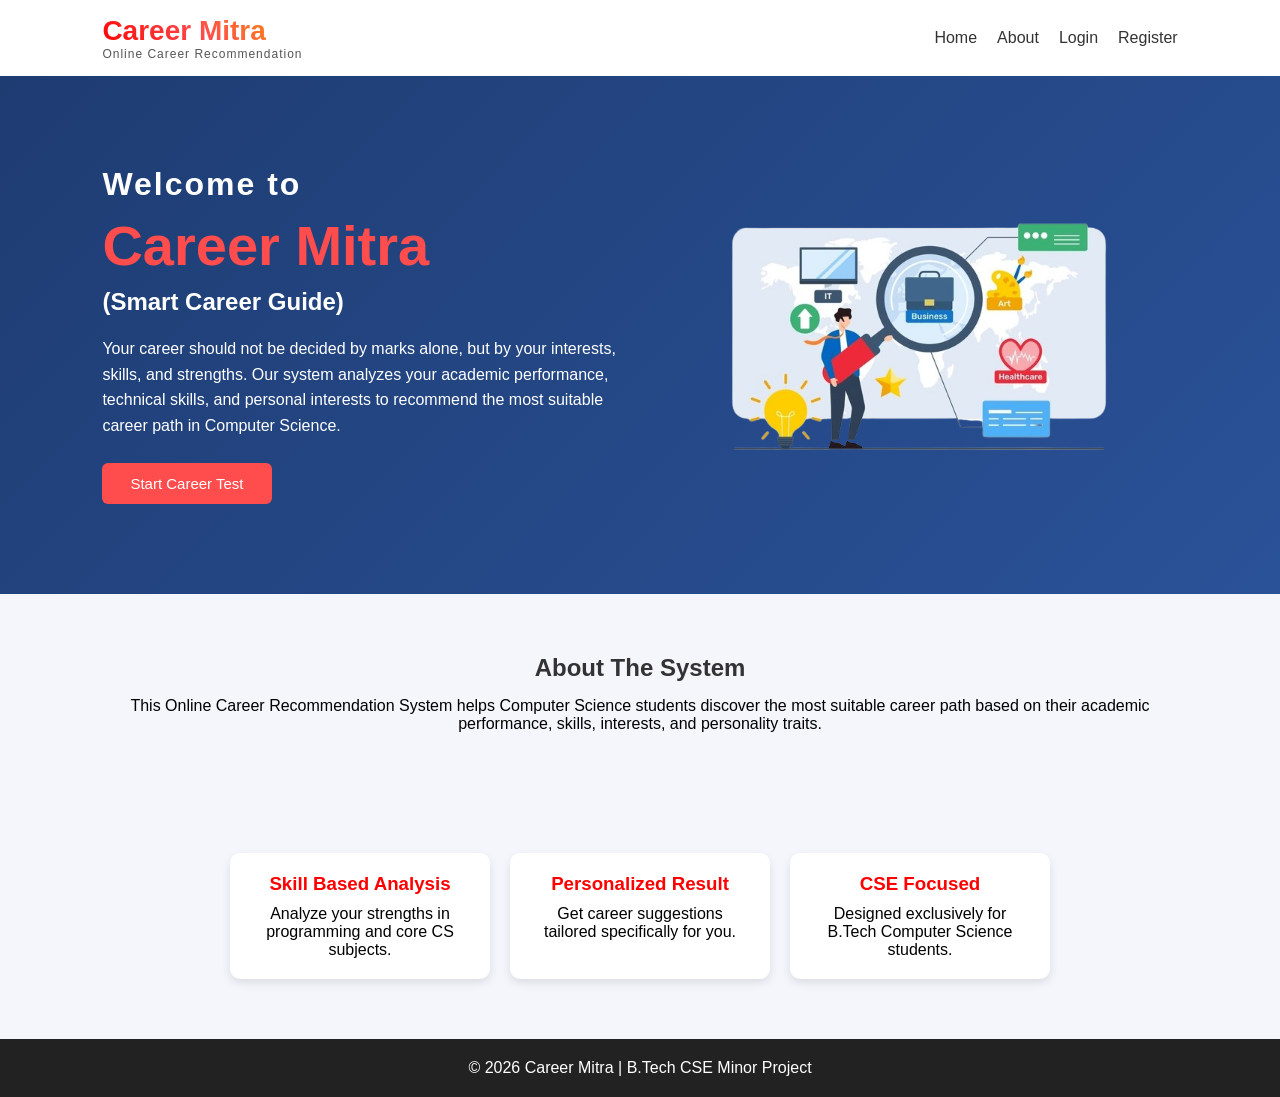
==== index.html @ 4497c71d "Add files via upload Add all the file" ====
<!DOCTYPE html>
<html lang="en">
<head>
    <meta charset="UTF-8">
    <title>Career Mitra - Smart Career Guide</title>
    <meta name="viewport" content="width=device-width, initial-scale=1.0">
    <link rel="stylesheet" href="style.css">
</head>
<body>

    <!-- Navbar -->
    <nav>
        <div class="logo-area">
            <div class="logo">Career Mitra</div>
            <div class="sub-logo">Online Career Recommendation</div>
        </div>

        <ul>
            <li><a href="#">Home</a></li>
            <li><a href="#">About</a></li>
            <li><a href="login.html">Login</a></li>
            <li><a href="register.html">Register</a></li>
        </ul>
    </nav>

    <!-- Hero Section -->
    <section class="hero">
        <div class="hero-content">

            <!-- Left Side Text -->
            <div class="hero-text">

                <h2 class="big-welcome">Welcome to </h2>

                <h1>Career Mitra</h1>

                <h3>(Smart Career Guide)</h3>

                <p>
                    Your career should not be decided by marks alone, but by your interests,
                    skills, and strengths. Our system analyzes your academic performance,
                    technical skills, and personal interests to recommend the most suitable
                    career path in Computer Science.
                </p>

                <button>Start Career Test</button>
            </div>

            <!-- Right Side Image -->
            <div class="hero-image">
                <img src="career photo.png" alt="Career Image">
            </div>

        </div>
    </section>

    <!-- About Section -->
    <section class="about">
        <h2>About The System</h2>
        <p>
            This Online Career Recommendation System helps Computer Science students
            discover the most suitable career path based on their academic performance,
            skills, interests, and personality traits.
        </p>
    </section>

    <!-- Features -->
    <section class="features">
        <div class="card">
            <h3>Skill Based Analysis</h3>
            <p>Analyze your strengths in programming and core CS subjects.</p>
        </div>

        <div class="card">
            <h3>Personalized Result</h3>
            <p>Get career suggestions tailored specifically for you.</p>
        </div>

        <div class="card">
            <h3>CSE Focused</h3>
            <p>Designed exclusively for B.Tech Computer Science students.</p>
        </div>
    </section>

    <footer>
        © 2026 Career Mitra | B.Tech CSE Minor Project
    </footer>

</body>
</html>
---- style.css ----
* {
    margin: 0;
    padding: 0;
    box-sizing: border-box;
    font-family: Arial, sans-serif;
}

body {
    background: #f4f6fb;
}

/* Navbar */
nav {
    display: flex;
    justify-content: space-between;
    align-items: center;
    padding: 15px 8%;
    background: white;
    box-shadow: 0 2px 8px rgba(0,0,0,0.1);
}

.logo-area {
    display: flex;
    flex-direction: column;
}

.logo {
    font-size: 28px;
    font-weight: 800;
    background: linear-gradient(45deg, #ff0000, #ff4d4d, #ff9900);
    background-clip: text;
    -webkit-background-clip: text;
    color: transparent;
}

.sub-logo {
    font-size: 12px;
    color: #555;
    letter-spacing: 1px;
}

nav ul {
    list-style: none;
    display: flex;
    gap: 20px;
}

nav ul li a {
    text-decoration: none;
    color: #333;
    font-weight: 500;
}

nav ul li a:hover {
    color: #ff0000;
}

/* Hero Section */
.hero {
    background: linear-gradient(135deg, #1e3c72, #2a5298);
    padding: 90px 8%;
    color: white;
}

.hero-content {
    display: flex;
    align-items: center;
    justify-content: space-between;
    gap: 40px;
    flex-wrap: wrap;
}

/* Left Side */
.hero-text {
    flex: 1;
}

.big-welcome {
    font-size: 32px;
    font-weight: 700;
    letter-spacing: 2px;
    margin-bottom: 10px;
}

.hero-text h1 {
    font-size: 56px;
    color: #ff4d4d;
}

.hero-text h3 {
    margin-top: 10px;
    font-size: 24px;
}

.hero-text p {
    margin-top: 20px;
    line-height: 1.6;
    font-size: 16px;
}

.hero-text button {
    margin-top: 25px;
    padding: 12px 28px;
    border: none;
    background: #ff4d4d;
    color: white;
    border-radius: 6px;
    cursor: pointer;
    font-size: 15px;
}

.hero-text button:hover {
    background: #cc0000;
}

/* Right Side Image */
.hero-image {
    flex: 1;
    text-align: center;
}

.hero-image img {
    width: 100%;
    max-width: 450px;
}

/* About Section */
.about {
    padding: 60px 8%;
    text-align: center;
}

.about h2 {
    margin-bottom: 15px;
    color: #333;
}

/* Features */
.features {
    display: flex;
    justify-content: center;
    gap: 40px;
    padding: 60px 8%;
    flex-wrap: wrap;
}

.card {
    background: white;
    padding: 25px;
    width: 260px;
    border-radius: 10px;
    box-shadow: 0 4px 10px rgba(0,0,0,0.1);
    text-align: center;
}

.card h3 {
    margin-bottom: 10px;
    color: #ff0000;
}

footer {
    text-align: center;
    padding: 20px;
    background: #222;
    color: white;
}

/* Form Pages */
.form-body {
    background: linear-gradient(135deg, #1e3c72, #2a5298);
    display: flex;
    justify-content: center;
    align-items: center;
    height: 100vh;
}

.form-container {
    background: white;
    padding: 40px;
    width: 350px;
    border-radius: 10px;
    text-align: center;
}

.form-container h2 {
    margin-bottom: 20px;
}

.form-container input {
    width: 100%;
    padding: 10px;
    margin: 10px 0;
    border-radius: 5px;
    border: 1px solid #ccc;
}

.form-container button {
    width: 100%;
    padding: 10px;
    background: #ff4d4d;
    border: none;
    color: white;
    border-radius: 5px;
    cursor: pointer;
}

.form-container button:hover {
    background: #cc0000;
}

/* Dashboard */
.dashboard-container {
    text-align: center;
    padding: 50px;
}

.profile-section {
    background: white;
    width: 350px;
    margin: auto;
    padding: 30px;
    border-radius: 12px;
    box-shadow: 0 5px 15px rgba(0,0,0,0.2);
}

.profile-pic img {
    width: 150px;
    height: 150px;
    border-radius: 50%;
    object-fit: cover;
    border: 4px solid #ff4d4d;
    margin-bottom: 15px;
}

.profile-section input {
    margin: 10px 0;
}

.profile-section button {
    margin-top: 15px;
    padding: 10px 20px;
    background: #ff4d4d;
    border: none;
    color: white;
    border-radius: 5px;
    cursor: pointer;
}

.profile-section button:hover {
    background: #cc0000;
}

/* ============================= */
/* 📱 MOBILE SIZE ADJUST ONLY */
/* ============================= */

@media (max-width: 768px) {

    /* Reduce hero padding */
    .hero {
        padding: 60px 5%;
    }

    /* Keep side-by-side layout */
    .hero-content {
        gap: 20px;
    }

    /* Reduce heading sizes */
    .hero-text h1 {
        font-size: 38px;
    }

    .big-welcome {
        font-size: 22px;
    }

    .hero-text h3 {
        font-size: 18px;
    }

    .hero-text p {
        font-size: 14px;
    }

    /* Reduce image size */
    .hero-image img {
        max-width: 250px;
    }

    /* Reduce feature cards slightly */
    .card {
        width: 200px;
    }

    /* Reduce dashboard width */
    .profile-section {
        width: 280px;
    }

}

.features {
    display: flex;
    justify-content: center;
    gap: 20px;
    padding: 60px 5%;
    flex-wrap: nowrap;   /* Important */
    overflow-x: auto;    /* Scroll enable */
}

.card {
    background: white;
    padding: 20px;
    min-width: 220px;   /* Fixed width for mobile */
    border-radius: 10px;
    box-shadow: 0 4px 10px rgba(0,0,0,0.1);
    text-align: center;
    flex-shrink: 0;     /* Prevent shrinking */
}
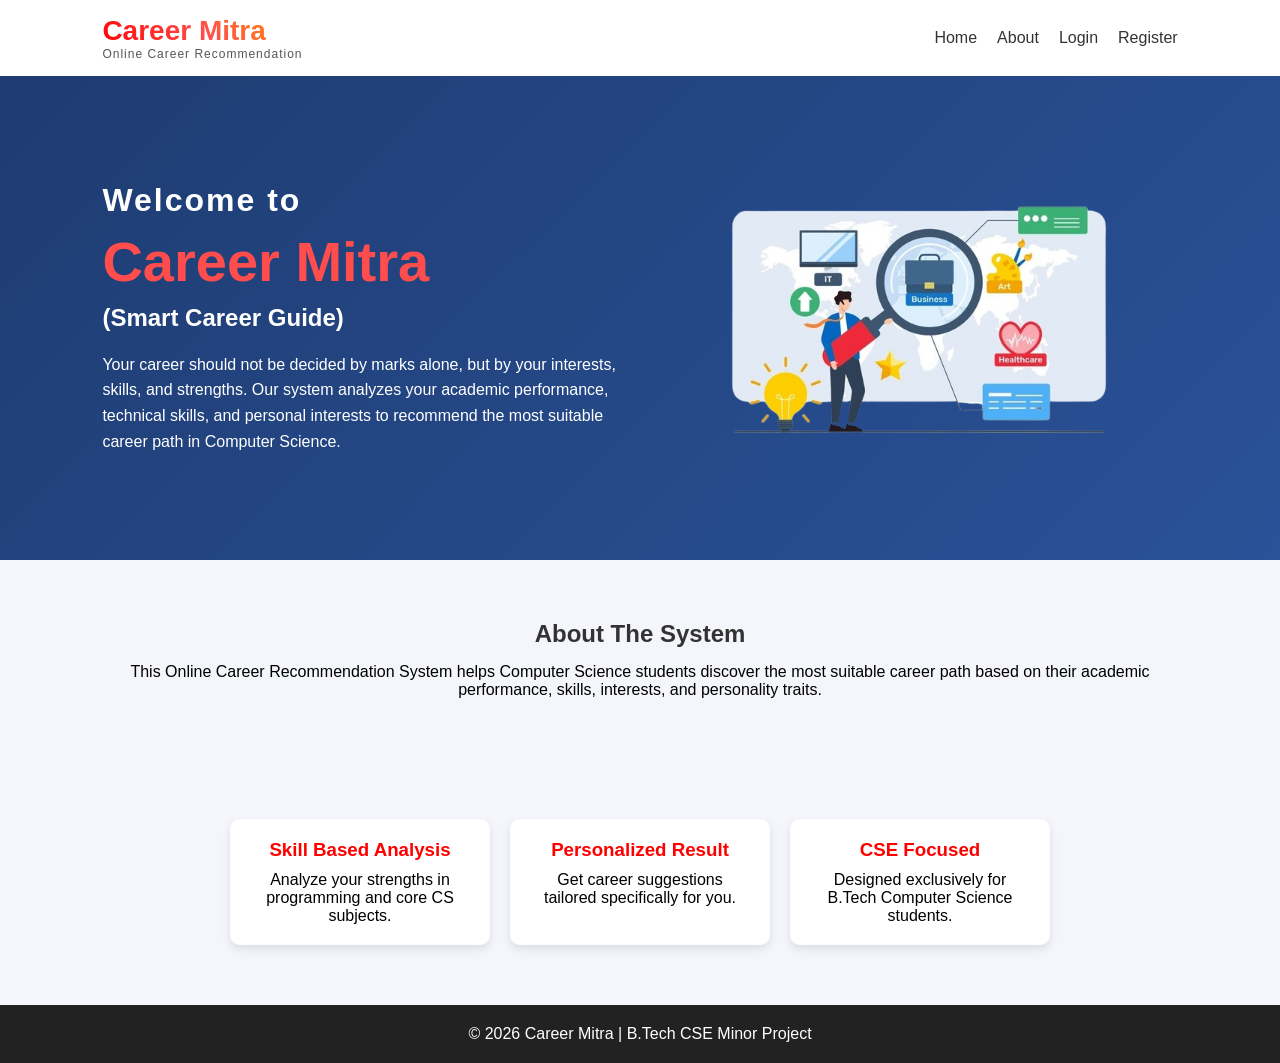
==== commit d6311920: "Update index.html" ====
--- a/index.html
+++ b/index.html
@@ -16,15 +16,15 @@
         </div>
 
         <ul>
-            <li><a href="#">Home</a></li>
-            <li><a href="#">About</a></li>
+            <li><a href="#home">Home</a></li>
+            <li><a href="#about">About</a></li>
             <li><a href="login.html">Login</a></li>
             <li><a href="register.html">Register</a></li>
         </ul>
     </nav>
 
     <!-- Hero Section -->
-    <section class="hero">
+    <section class="hero" id="home">
         <div class="hero-content">
 
             <!-- Left Side Text -->
@@ -43,7 +43,6 @@
                     career path in Computer Science.
                 </p>
 
-                <button>Start Career Test</button>
             </div>
 
             <!-- Right Side Image -->
@@ -55,7 +54,7 @@
     </section>
 
     <!-- About Section -->
-    <section class="about">
+    <section class="about" id="about">
         <h2>About The System</h2>
         <p>
             This Online Career Recommendation System helps Computer Science students
@@ -87,4 +86,4 @@
     </footer>
 
 </body>
-</html>     +</html>     
